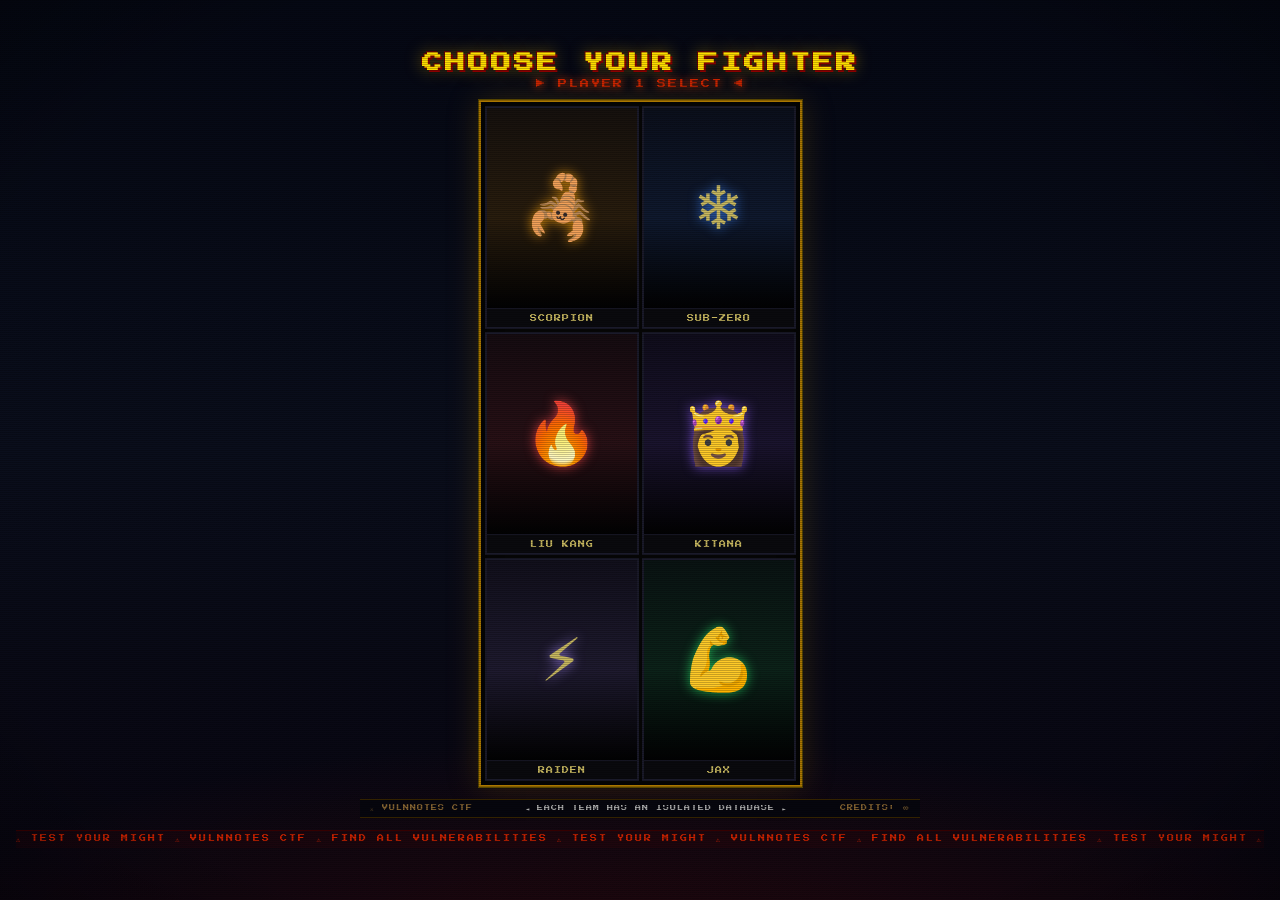
==== frontend/index.html @ 57849b78 "Initial commit: VulnNotes CTF Platform" ====
<!DOCTYPE html>
<html lang="ru">
<head>
  <meta charset="UTF-8">
  <meta name="viewport" content="width=device-width, initial-scale=1.0">
  <title>VulnNotes 🔓</title>
  <link rel="preconnect" href="https://fonts.googleapis.com">
  <link href="https://fonts.googleapis.com/css2?family=Press+Start+2P&display=swap" rel="stylesheet">
  <link rel="stylesheet" href="styles.css">
  <!--
    Test your might! Test your might! Test your might!
    The ancient warriors knew the way...
    Seek the legendary sequence from the realm of arcade legends.
    4B6F6E616D6920436F6465
  -->
</head>
<body>
  <div class="container">
    <div class="mk-app-header">
      <div class="mk-app-logo">⚔ VULNNOTES ⚔</div>
      <p class="mk-app-subtitle">// OUTWORLD SECRET DATABASE //</p>
    </div>
    <div class="mk-warn-banner">☠ MORTAL KOMBAT ☠ &nbsp; FIND ALL VULNERABILITIES AND SURVIVE &nbsp; ☠ MORTAL KOMBAT ☠</div>

    <div id="team-section">
      <div class="mk-scanlines"></div>
      <div class="mk-vignette"></div>

      <div class="mk-header">
        <div class="mk-title-row">
          <div class="mk-title-line"></div>
          <h2 class="mk-title">CHOOSE YOUR FIGHTER</h2>
          <div class="mk-title-line"></div>
        </div>
        <div class="mk-p1-label">▶&nbsp;PLAYER 1 SELECT&nbsp;◀</div>
      </div>

      <div class="mk-grid-frame">
        <div class="mk-select-grid">
          <!-- Populated dynamically by app.js from /api/teams -->
        </div>
      </div>

      <div class="mk-bottom-bar">
        <span class="mk-bottom-left">⚔ VULNNOTES CTF</span>
        <span class="mk-bottom-center">◄ EACH TEAM HAS AN ISOLATED DATABASE ►</span>
        <span class="mk-bottom-right">CREDITS: ∞</span>
      </div>

      <div class="mk-ticker-wrap">
        <div class="mk-ticker">⚠ TEST YOUR MIGHT ⚠ VULNNOTES CTF ⚠ FIND ALL VULNERABILITIES ⚠ TEST YOUR MIGHT ⚠ VULNNOTES CTF ⚠ FIND ALL VULNERABILITIES ⚠ TEST YOUR MIGHT ⚠ VULNNOTES CTF ⚠ FIND ALL VULNERABILITIES ⚠</div>
      </div>

      <div id="mk-fight-overlay" class="mk-fight-overlay hidden">
        <div class="mk-fight-text">FIGHT!</div>
      </div>
    </div>

    <div id="login-section" class="hidden">
      <div class="mk-panel">
        <div class="mk-panel-header">
          <span class="mk-panel-title">⚔ KOMBAT LOGIN</span>
          <span id="team-indicator"></span>
        </div>
        <div class="mk-panel-divider"></div>
        <label class="mk-label">KOMBATANT</label>
        <input id="login-user" placeholder="username"/>
        <label class="mk-label">SECRET SCROLL</label>
        <input id="login-pass" placeholder="password" type="password"/>
        <div class="mk-btn-row">
          <button class="btn-primary" onclick="doLogin()">▶ FIGHT!</button>
          <button class="btn-danger" onclick="switchTeam()">◀ SWITCH FIGHTER</button>
        </div>
        <div id="login-error" class="error hidden"></div>
        <div id="login-token" class="hidden">
          <p class="success">✅ KOMBATANT AUTHENTICATED</p>
          <div class="token-display" id="token-text"></div>
        </div>
      </div>
    </div>

    <div id="app-section" class="hidden">
      <div class="mk-hud">
        <div class="mk-hud-fighter">
          <span class="mk-hud-label">FIGHTER</span>
          <strong id="username-display"></strong>
          <span id="app-team-indicator"></span>
        </div>
        <div class="mk-hud-actions">
          <button class="btn-danger" onclick="resetDB()">⟳ RESET REALM</button>
          <button class="btn-danger" onclick="doLogout()">RETREAT ▶</button>
        </div>
      </div>
      <div class="tabs">
        <button class="tab active" onclick="switchTab('notes',this)">📜 SCROLLS</button>
        <button class="tab" onclick="switchTab('create',this)">✏ NEW SCROLL</button>
      </div>
      <div id="tab-notes"><div id="notes-list"></div></div>
      <div id="tab-create" class="hidden">
        <div class="mk-panel">
          <div class="mk-panel-header"><span class="mk-panel-title">✏ NEW SCROLL</span></div>
          <div class="mk-panel-divider"></div>
          <label class="mk-label">SCROLL TITLE</label>
          <input id="note-title" placeholder="Title..."/>
          <label class="mk-label">CONTENT</label>
          <textarea id="note-content" placeholder="Write your scroll..." rows="4"></textarea>
          <button class="btn-primary" onclick="createNote()">▶ INSCRIBE</button>
        </div>
      </div>
      <div id="tab-lookup" class="hidden">
        <div id="lookup-result"></div>
      </div>
    </div>
  </div>

  <script src="app.js"></script>
</body>
</html>
---- frontend/styles.css ----
* {
  box-sizing: border-box;
  margin: 0;
  padding: 0;
}

body {
  font-family: system-ui, sans-serif;
  background: #040409;
  color: #c8b860;
  min-height: 100vh;
}

.container {
  max-width: 800px;
  margin: 0 auto;
  padding: 20px;
}

/* ── App header (visible in login/app views) ── */
.mk-app-header {
  text-align: center;
  margin-bottom: 10px;
}

.mk-app-logo {
  font-family: 'Press Start 2P', monospace;
  font-size: clamp(14px, 3vw, 24px);
  color: #ffdd00;
  text-shadow: 2px 2px 0 #880000, 0 0 20px rgba(255,200,0,0.4);
  letter-spacing: 4px;
  margin-bottom: 6px;
}

.mk-app-subtitle {
  font-family: 'Press Start 2P', monospace;
  font-size: clamp(5px, 1vw, 7px);
  color: #887755;
  letter-spacing: 2px;
  margin-bottom: 0;
}

.mk-warn-banner {
  font-family: 'Press Start 2P', monospace;
  font-size: clamp(5px, 1vw, 7px);
  background: rgba(136,0,0,0.25);
  border-top: 1px solid #550000;
  border-bottom: 1px solid #550000;
  color: #cc2200;
  padding: 8px 12px;
  margin-bottom: 20px;
  text-align: center;
  letter-spacing: 2px;
  overflow: hidden;
  animation: mk-warn-blink 2s steps(1) infinite;
}

@keyframes mk-warn-blink {
  0%, 70% { opacity: 1; }
  71%, 100% { opacity: 0.6; }
}

/* ── MK Panel (replaces .card) ── */
.mk-panel {
  background: #06060e;
  border: 1px solid #aa7700;
  box-shadow: 0 0 0 1px #332200, inset 0 0 30px rgba(0,0,0,0.6);
  padding: 18px 20px;
  margin-bottom: 14px;
}

.mk-panel-header {
  display: flex;
  justify-content: space-between;
  align-items: center;
  margin-bottom: 4px;
}

.mk-panel-title {
  font-family: 'Press Start 2P', monospace;
  font-size: clamp(8px, 1.5vw, 11px);
  color: #ffdd00;
  text-shadow: 0 0 8px rgba(255,220,0,0.4);
  letter-spacing: 2px;
}

.mk-panel-divider {
  height: 1px;
  background: linear-gradient(90deg, #aa7700, #554400, transparent);
  margin-bottom: 14px;
}

.mk-label {
  display: block;
  font-family: 'Press Start 2P', monospace;
  font-size: clamp(5px, 0.9vw, 7px);
  color: #bbaa66;
  letter-spacing: 1px;
  margin-bottom: 5px;
}

.mk-btn-row {
  display: flex;
  gap: 10px;
  flex-wrap: wrap;
}

/* ── Inputs ── */
input, textarea, select {
  width: 100%;
  padding: 10px 12px;
  border: 1px solid #443300;
  border-radius: 0;
  background: #03030a;
  color: #c8b860;
  margin-bottom: 12px;
  font-size: 13px;
  font-family: monospace;
  outline: none;
  transition: border-color 0.15s, box-shadow 0.15s;
}

input:focus, textarea:focus {
  border-color: #aa7700;
  box-shadow: 0 0 8px rgba(170,119,0,0.35), inset 0 0 4px rgba(170,119,0,0.1);
}

input::placeholder, textarea::placeholder {
  color: #665544;
}

/* ── Buttons ── */
button {
  padding: 10px 18px;
  border-radius: 0;
  border: 1px solid currentColor;
  cursor: pointer;
  font-family: 'Press Start 2P', monospace;
  font-size: clamp(6px, 1vw, 8px);
  letter-spacing: 1px;
  transition: all 0.1s;
}

.btn-primary {
  background: transparent;
  color: #22c55e;
  border-color: #22c55e;
  text-shadow: 0 0 6px rgba(34,197,94,0.5);
}

.btn-primary:hover {
  background: #22c55e;
  color: #000;
  box-shadow: 0 0 12px rgba(34,197,94,0.5);
  text-shadow: none;
}

.btn-danger {
  background: transparent;
  color: #cc2200;
  border-color: #660000;
  font-size: clamp(5px, 0.9vw, 7px);
  padding: 7px 12px;
}

.btn-danger:hover {
  background: rgba(136,0,0,0.3);
  border-color: #cc2200;
  box-shadow: 0 0 8px rgba(204,34,0,0.4);
}

/* ── HUD header bar ── */
.mk-hud {
  display: flex;
  justify-content: space-between;
  align-items: center;
  background: #06060e;
  border: 1px solid #332200;
  border-bottom: 2px solid #aa7700;
  padding: 10px 16px;
  margin-bottom: 14px;
}

.mk-hud-fighter {
  display: flex;
  align-items: center;
  gap: 10px;
  font-family: 'Press Start 2P', monospace;
}

.mk-hud-label {
  font-size: 6px;
  color: #998866;
  letter-spacing: 1px;
}

.mk-hud-fighter strong {
  font-size: clamp(7px, 1.2vw, 10px);
  color: #ffdd00;
  text-shadow: 0 0 6px rgba(255,220,0,0.4);
}

.mk-hud-actions {
  display: flex;
  gap: 8px;
}

/* ── Tabs ── */
.tabs {
  display: flex;
  gap: 2px;
  margin-bottom: 14px;
  border-bottom: 1px solid #332200;
}

.tab {
  padding: 8px 14px;
  cursor: pointer;
  background: transparent;
  color: #998866;
  border: 1px solid transparent;
  border-bottom: none;
  font-family: 'Press Start 2P', monospace;
  font-size: clamp(5px, 0.9vw, 7px);
  letter-spacing: 1px;
  transition: all 0.1s;
}

.tab:hover {
  color: #ccaa77;
  border-color: #554400;
}

.tab.active {
  background: #06060e;
  color: #ffdd00;
  border-color: #aa7700;
  border-bottom-color: #06060e;
  text-shadow: 0 0 6px rgba(255,220,0,0.4);
  margin-bottom: -1px;
}

/* ── Note scrolls ── */
.note {
  background: #05050d;
  border: 1px solid #221500;
  border-left: 3px solid #aa7700;
  padding: 14px 16px;
  margin-bottom: 8px;
  transition: border-left-color 0.15s;
}

.note:hover {
  border-left-color: #ffdd00;
  background: #07070f;
}

.note h3 {
  font-family: 'Press Start 2P', monospace;
  font-size: clamp(7px, 1.2vw, 9px);
  color: #ffdd00;
  margin-bottom: 10px;
  letter-spacing: 1px;
  text-shadow: 0 0 6px rgba(255,220,0,0.3);
}

.note p {
  color: #a08860;
  font-size: 13px;
  line-height: 1.6;
  margin-bottom: 10px;
  font-family: monospace;
}

.note-meta {
  font-family: 'Press Start 2P', monospace;
  font-size: clamp(4px, 0.8vw, 6px);
  color: #887755;
  letter-spacing: 1px;
  display: flex;
  align-items: center;
  gap: 8px;
}

/* ── Misc ── */
.hidden { display: none; }

.error {
  font-family: 'Press Start 2P', monospace;
  font-size: clamp(6px, 1vw, 8px);
  color: #cc2200;
  margin-top: 10px;
  padding: 8px;
  border: 1px solid #550000;
  background: rgba(136,0,0,0.15);
}

.success {
  font-family: 'Press Start 2P', monospace;
  font-size: clamp(6px, 1vw, 8px);
  color: #22c55e;
  margin-top: 10px;
  text-shadow: 0 0 6px rgba(34,197,94,0.5);
}

.token-display {
  font-family: monospace;
  font-size: 10px;
  word-break: break-all;
  background: #03030a;
  border: 1px solid #554400;
  padding: 10px;
  margin-top: 10px;
  color: #bbaa55;
  max-height: 80px;
  overflow: auto;
}

.team-badge {
  display: inline-block;
  padding: 3px 10px;
  font-family: 'Press Start 2P', monospace;
  font-size: clamp(5px, 0.9vw, 7px);
  font-weight: 700;
  color: #000;
  letter-spacing: 1px;
}

#lookup-result, #flag-result {
  margin-top: 12px;
}

/* ══════════════════════════════════════════════════
   MORTAL KOMBAT 3 — CHARACTER SELECT SCREEN
   ══════════════════════════════════════════════════ */

#team-section {
  position: fixed;
  inset: 0;
  z-index: 100;
  display: flex;
  flex-direction: column;
  align-items: center;
  justify-content: center;
  gap: 12px;
  padding: 20px 16px;
  overflow: hidden;
  background:
    radial-gradient(ellipse 90% 40% at 50% 110%, rgba(180,20,0,0.18) 0%, transparent 70%),
    linear-gradient(180deg, #050814 0%, #0a0e1c 50%, #080510 100%);
}

#team-section.hidden {
  display: none;
}

/* CRT scanlines */
.mk-scanlines {
  position: absolute;
  inset: 0;
  background: repeating-linear-gradient(
    0deg,
    transparent 0px,
    transparent 1px,
    rgba(0,0,0,0.22) 1px,
    rgba(0,0,0,0.22) 2px
  );
  pointer-events: none;
  z-index: 20;
}

/* Corner vignette */
.mk-vignette {
  position: absolute;
  inset: 0;
  background: radial-gradient(ellipse 100% 100% at 50% 50%, transparent 55%, rgba(0,0,0,0.7) 100%);
  pointer-events: none;
  z-index: 19;
}

/* ── Header ── */
.mk-header {
  text-align: center;
  position: relative;
  z-index: 5;
}

.mk-title-row {
  display: flex;
  align-items: center;
  gap: 12px;
  justify-content: center;
  margin-bottom: 6px;
}

.mk-title-line {
  flex: 1;
  max-width: 80px;
  height: 2px;
  background: linear-gradient(90deg, transparent, #aa7700, #ffdd00);
}

.mk-title-row .mk-title-line:last-child {
  background: linear-gradient(90deg, #ffdd00, #aa7700, transparent);
}

.mk-title {
  font-family: 'Press Start 2P', monospace;
  font-size: clamp(11px, 2.2vw, 20px);
  color: #ffdd00;
  text-shadow:
    2px 2px 0 #880000,
    -1px -1px 0 #660000,
    0 0 16px rgba(255,200,0,0.5);
  letter-spacing: 3px;
  white-space: nowrap;
  margin: 0;
}

.mk-p1-label {
  font-family: 'Press Start 2P', monospace;
  font-size: clamp(6px, 1.1vw, 9px);
  color: #cc2200;
  text-shadow: 0 0 8px #ff4400;
  letter-spacing: 2px;
  animation: mk-p1-blink 1.2s steps(1) infinite;
}

@keyframes mk-p1-blink {
  0%, 60% { opacity: 1; }
  61%, 100% { opacity: 0.3; }
}

/* ── Grid wrapper ── */
.mk-grid-frame {
  border: 2px solid #aa7700;
  box-shadow:
    0 0 0 1px #554400,
    0 0 30px rgba(180,120,0,0.25),
    inset 0 0 20px rgba(0,0,0,0.6);
  padding: 4px;
  background: #060606;
  position: relative;
  z-index: 5;
}

/* ── Character grid ── */
.mk-select-grid {
  display: grid;
  /* grid-template-columns set dynamically by JS based on team count */
  grid-template-columns: repeat(3, 1fr);
  gap: 3px;
}

/* ── Character cell ── */
.mk-cell {
  width: var(--cell-w, clamp(100px, 18vw, 180px));
  cursor: pointer;
  border: 2px solid #1a1a2a;
  background: #080810;
  transition: border-color 0.08s, box-shadow 0.08s;
  position: relative;
}

/* --cc and --cr are set inline by JS per character */

.mk-cell:hover,
.mk-cell.mk-cursor {
  border-color: #ffdd00;
  box-shadow:
    0 0 0 1px #ffdd00,
    0 0 12px #ffdd00,
    0 0 30px rgba(255,220,0,0.4),
    inset 0 0 8px rgba(255,220,0,0.1);
}

/* ── Portrait area ── */
.mk-cell-inner {
  position: relative;
  width: 100%;
  aspect-ratio: 3 / 4;
  overflow: hidden;
  background:
    linear-gradient(180deg,
      rgba(var(--cr), 0.06) 0%,
      rgba(var(--cr), 0.14) 55%,
      rgba(0,0,0,0.85) 100%
    ),
    #08080e;
  display: flex;
  align-items: center;
  justify-content: center;
}

.mk-cell:hover .mk-cell-inner,
.mk-cell.mk-cursor .mk-cell-inner {
  background:
    linear-gradient(180deg,
      rgba(var(--cr), 0.12) 0%,
      rgba(var(--cr), 0.28) 55%,
      rgba(0,0,0,0.7) 100%
    ),
    #08080e;
}

/* Fallback emoji */
.mk-fallback {
  font-size: clamp(36px, 6vw, 60px);
  position: absolute;
  filter: drop-shadow(0 0 6px rgba(var(--cr), 0.9));
}

/* Actual character image */
.mk-char-img {
  position: absolute;
  inset: 0;
  width: 100%;
  height: 100%;
  object-fit: cover;
  object-position: top center;
  filter: contrast(1.05) brightness(0.92) saturate(0.88);
  transition: filter 0.15s;
}

.mk-cell:hover .mk-char-img,
.mk-cell.mk-cursor .mk-char-img {
  filter: contrast(1.1) brightness(1.05) saturate(1.0);
}

/* Scanlines on cell portraits removed — conflicts with animated GIFs (flickering).
   Global scanlines on body::before cover the whole screen instead. */

/* ── Character name bar ── */
.mk-cell-name {
  font-family: 'Press Start 2P', monospace;
  font-size: clamp(5px, 0.9vw, 7px);
  color: #c8b860;
  text-align: center;
  padding: 6px 4px 5px;
  background: #0a0a0e;
  border-top: 1px solid #1a1a2a;
  letter-spacing: 1px;
  transition: color 0.08s, background 0.08s;
}

.mk-cell:hover .mk-cell-name,
.mk-cell.mk-cursor .mk-cell-name {
  color: #ffdd00;
  background: #0e0e08;
  text-shadow: 0 0 6px #ffdd00;
}

/* ── Bottom bar ── */
.mk-bottom-bar {
  display: flex;
  align-items: center;
  justify-content: space-between;
  width: 100%;
  max-width: 560px;
  padding: 5px 10px;
  background: #06060e;
  border-top: 1px solid #332200;
  border-bottom: 1px solid #332200;
  position: relative;
  z-index: 5;
}

.mk-bottom-bar span {
  font-family: 'Press Start 2P', monospace;
  font-size: clamp(4px, 0.7vw, 6px);
  color: #886633;
  letter-spacing: 1px;
  white-space: nowrap;
}

.mk-bottom-center {
  color: #aaa !important;
  flex: 1;
  text-align: center;
  padding: 0 8px;
  overflow: hidden;
  text-overflow: ellipsis;
}

/* ── Scrolling ticker ── */
.mk-ticker-wrap {
  width: 100%;
  overflow: hidden;
  border-top: 1px solid #440000;
  background: rgba(80,0,0,0.15);
  position: relative;
  z-index: 5;
}

.mk-ticker {
  font-family: 'Press Start 2P', monospace;
  font-size: clamp(5px, 0.8vw, 7px);
  color: #cc2200;
  white-space: nowrap;
  padding: 4px 0;
  animation: mk-scroll 28s linear infinite;
  letter-spacing: 2px;
}

@keyframes mk-scroll {
  0%   { transform: translateX(100vw); }
  100% { transform: translateX(-200%); }
}

/* ── FIGHT! overlay ── */
.mk-fight-overlay {
  position: absolute;
  inset: 0;
  z-index: 50;
  display: flex;
  align-items: center;
  justify-content: center;
  background: rgba(0,0,0,0.0);
  animation: mk-overlay-flash 0.15s steps(1) infinite;
}

.mk-fight-overlay.hidden {
  display: none;
}

.mk-fight-text {
  font-family: 'Press Start 2P', monospace;
  font-size: clamp(40px, 9vw, 80px);
  color: #ffdd00;
  text-shadow:
    0 0 20px #ffdd00,
    0 0 40px #ff8800,
    4px 4px 0 #880000,
    -2px -2px 0 #880000;
  letter-spacing: 10px;
  animation: mk-fight-pop 0.85s cubic-bezier(0.17,0.67,0.35,1.2) forwards;
}

@keyframes mk-fight-pop {
  0%   { transform: scale(0.3) rotate(-5deg); opacity: 0; }
  40%  { transform: scale(1.25) rotate(1deg);  opacity: 1; }
  65%  { transform: scale(0.95);               opacity: 1; }
  100% { transform: scale(1.05);               opacity: 1; }
}

@keyframes mk-overlay-flash {
  0%, 49%  { background: rgba(0,0,0,0.82); }
  50%, 100% { background: rgba(15,0,0,0.82); }
}

/* ── Responsive ── */
@media (max-width: 480px) {
  .mk-select-grid { grid-template-columns: repeat(2, 1fr) !important; }
  .mk-title { letter-spacing: 1px; }
  .mk-bottom-bar { display: none; }
}
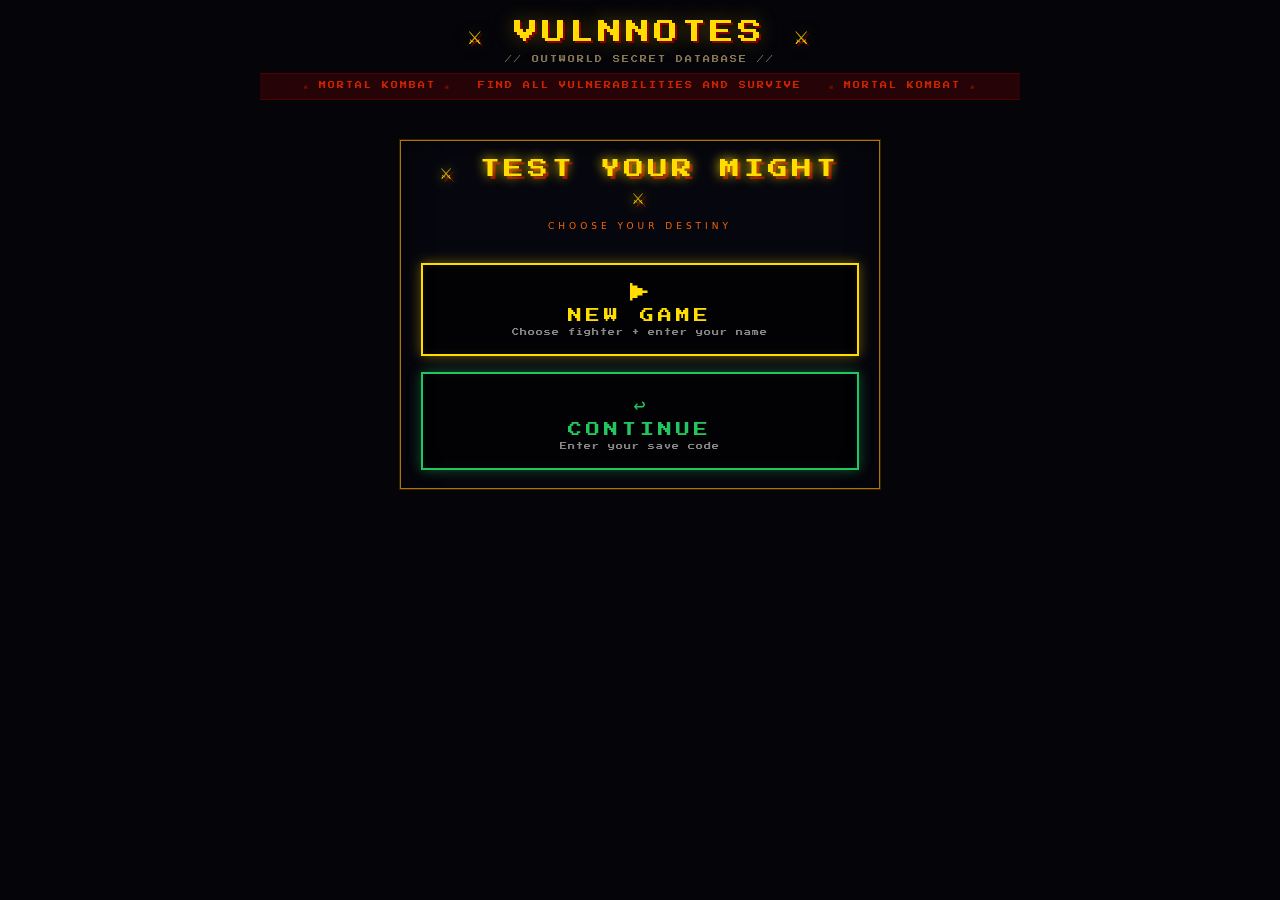
==== commit 06d1f87f: "feat: per-player sessions with save codes + PostgreSQL migration - Replace fixed team model with dyn" ====
--- a/frontend/index.html
+++ b/frontend/index.html
@@ -22,7 +22,60 @@
     </div>
     <div class="mk-warn-banner">☠ MORTAL KOMBAT ☠ &nbsp; FIND ALL VULNERABILITIES AND SURVIVE &nbsp; ☠ MORTAL KOMBAT ☠</div>
 
-    <div id="team-section">
+    <!-- ── START SCREEN ──────────────────────────────────────────── -->
+    <div id="start-section" class="hidden">
+      <div class="mk-panel mk-start-panel">
+        <div class="mk-start-logo">⚔ TEST YOUR MIGHT ⚔</div>
+        <p class="mk-start-sub">CHOOSE YOUR DESTINY</p>
+        <div class="mk-start-buttons">
+          <button class="btn-start btn-new-game" onclick="startNewGame()">
+            <span class="btn-start-icon">▶</span>
+            <span class="btn-start-label">NEW GAME</span>
+            <span class="btn-start-hint">Choose fighter + enter your name</span>
+          </button>
+          <button class="btn-start btn-continue" onclick="startContinue()">
+            <span class="btn-start-icon">↩</span>
+            <span class="btn-start-label">CONTINUE</span>
+            <span class="btn-start-hint">Enter your save code</span>
+          </button>
+        </div>
+      </div>
+    </div>
+
+    <!-- ── CONTINUE / RESTORE ────────────────────────────────────── -->
+    <div id="restore-section" class="hidden">
+      <div class="mk-panel">
+        <div class="mk-panel-header">
+          <span class="mk-panel-title">↩ RESTORE SESSION</span>
+        </div>
+        <div class="mk-panel-divider"></div>
+        <label class="mk-label">YOUR SAVE CODE</label>
+        <input id="restore-code" placeholder="XXXX-XXXX" maxlength="9" style="text-transform:uppercase;letter-spacing:3px;text-align:center"/>
+        <div id="restore-error" class="error hidden"></div>
+        <div class="mk-btn-row">
+          <button class="btn-primary" onclick="doRestore()">▶ RESTORE</button>
+          <button class="btn-danger" onclick="backToStart()">◀ BACK</button>
+        </div>
+      </div>
+    </div>
+
+    <!-- ── SAVE CODE REVEAL ──────────────────────────────────────── -->
+    <div id="savecode-section" class="hidden">
+      <div class="mk-panel mk-savecode-panel">
+        <div class="mk-panel-header">
+          <span class="mk-panel-title">⚔ KOMBATANT REGISTERED</span>
+        </div>
+        <div class="mk-panel-divider"></div>
+        <p class="mk-savecode-warn">☠ WRITE DOWN YOUR SAVE CODE — YOU WILL NEED IT ☠</p>
+        <div class="mk-savecode-box" id="savecode-display">????-????</div>
+        <p class="mk-savecode-sub">Enter this code on <strong>CONTINUE</strong> to restore your progress on any device.</p>
+        <div id="restore-info" class="hidden" style="color:#22c55e;font-size:9px;margin:8px 0;text-align:center"></div>
+        <button class="btn-primary" style="width:100%" onclick="proceedToLogin()">▶ ENTER THE REALM</button>
+      </div>
+    </div>
+
+    <!-- ── CHARACTER SELECT ──────────────────────────────────────── -->
+    <div id="team-section" class="hidden">
       <div class="mk-scanlines"></div>
       <div class="mk-vignette"></div>
 
@@ -36,14 +89,29 @@
       </div>
 
       <div class="mk-grid-frame">
-        <div class="mk-select-grid">
-          <!-- Populated dynamically by app.js from /api/teams -->
+        <div class="mk-select-grid"></div>
+      </div>
+
+      <!-- Nickname input — shown after character is selected -->
+      <div id="nickname-section" class="hidden" style="padding:16px 0">
+        <div class="mk-panel" style="max-width:420px;margin:0 auto">
+          <div class="mk-panel-header">
+            <span class="mk-panel-title" id="selected-char-label">YOUR FIGHTER</span>
+          </div>
+          <div class="mk-panel-divider"></div>
+          <label class="mk-label">KOMBATANT NAME</label>
+          <input id="nickname-input" placeholder="Enter your name..." maxlength="50"/>
+          <div id="nickname-error" class="error hidden"></div>
+          <div class="mk-btn-row">
+            <button class="btn-primary" onclick="doNewGame()">⚔ START BATTLE</button>
+            <button class="btn-danger" onclick="cancelCharSelect()">◀ BACK</button>
+          </div>
         </div>
       </div>
 
       <div class="mk-bottom-bar">
         <span class="mk-bottom-left">⚔ VULNNOTES CTF</span>
-        <span class="mk-bottom-center">◄ EACH TEAM HAS AN ISOLATED DATABASE ►</span>
+        <span class="mk-bottom-center">◄ EACH PLAYER HAS AN ISOLATED DATABASE ►</span>
         <span class="mk-bottom-right">CREDITS: ∞</span>
       </div>
 
@@ -56,6 +124,7 @@
       </div>
     </div>
 
+    <!-- ── LOGIN ─────────────────────────────────────────────────── -->
     <div id="login-section" class="hidden">
       <div class="mk-panel">
         <div class="mk-panel-header">
@@ -69,7 +138,7 @@
         <input id="login-pass" placeholder="password" type="password"/>
         <div class="mk-btn-row">
           <button class="btn-primary" onclick="doLogin()">▶ FIGHT!</button>
-          <button class="btn-danger" onclick="switchTeam()">◀ SWITCH FIGHTER</button>
+          <button class="btn-danger" onclick="doLogout()">◀ NEW GAME</button>
         </div>
         <div id="login-error" class="error hidden"></div>
         <div id="login-token" class="hidden">
@@ -79,6 +148,7 @@
       </div>
     </div>
 
+    <!-- ── MAIN APP ───────────────────────────────────────────────── -->
     <div id="app-section" class="hidden">
       <div class="mk-hud">
         <div class="mk-hud-fighter">
--- a/frontend/styles.css
+++ b/frontend/styles.css
@@ -654,3 +654,105 @@
   .mk-title { letter-spacing: 1px; }
   .mk-bottom-bar { display: none; }
 }
+
+/* ── Start screen ──────────────────────────────────────────────── */
+.mk-start-panel {
+  max-width: 480px;
+  margin: 40px auto;
+  text-align: center;
+}
+
+.mk-start-logo {
+  font-family: 'Press Start 2P', monospace;
+  font-size: clamp(12px, 3vw, 20px);
+  color: #ffdd00;
+  text-shadow: 0 0 12px #ffdd00, 3px 3px 0 #880000;
+  letter-spacing: 4px;
+  margin-bottom: 12px;
+}
+
+.mk-start-sub {
+  font-size: 9px;
+  color: #ff6600;
+  letter-spacing: 4px;
+  margin-bottom: 32px;
+}
+
+.mk-start-buttons {
+  display: flex;
+  flex-direction: column;
+  gap: 16px;
+}
+
+.btn-start {
+  display: flex;
+  flex-direction: column;
+  align-items: center;
+  gap: 6px;
+  padding: 18px 24px;
+  border: 2px solid;
+  cursor: pointer;
+  font-family: 'Press Start 2P', monospace;
+  transition: transform 0.1s, box-shadow 0.1s;
+  background: rgba(0,0,0,0.7);
+}
+
+.btn-start:hover { transform: scale(1.03); }
+.btn-start:active { transform: scale(0.97); }
+
+.btn-new-game {
+  border-color: #ffdd00;
+  box-shadow: 0 0 12px #ffdd0066, inset 0 0 8px #ffdd0011;
+  color: #ffdd00;
+}
+
+.btn-continue {
+  border-color: #22c55e;
+  box-shadow: 0 0 12px #22c55e66, inset 0 0 8px #22c55e11;
+  color: #22c55e;
+}
+
+.btn-start-icon { font-size: 20px; }
+.btn-start-label { font-size: 14px; letter-spacing: 4px; }
+.btn-start-hint { font-size: 7px; color: #888; letter-spacing: 1px; }
+
+/* ── Save code reveal ──────────────────────────────────────────── */
+.mk-savecode-panel {
+  max-width: 480px;
+  margin: 40px auto;
+  text-align: center;
+}
+
+.mk-savecode-warn {
+  font-size: 8px;
+  color: #ef4444;
+  letter-spacing: 2px;
+  animation: blink 1s step-start infinite;
+  margin: 12px 0;
+}
+
+@keyframes blink {
+  0%, 100% { opacity: 1; }
+  50%       { opacity: 0; }
+}
+
+.mk-savecode-box {
+  font-family: 'Press Start 2P', monospace;
+  font-size: clamp(18px, 6vw, 32px);
+  color: #ffdd00;
+  background: rgba(0,0,0,0.6);
+  border: 2px solid #ffdd00;
+  box-shadow: 0 0 20px #ffdd0088;
+  letter-spacing: 6px;
+  padding: 16px 24px;
+  margin: 16px 0;
+  user-select: all;
+  cursor: copy;
+}
+
+.mk-savecode-sub {
+  font-size: 8px;
+  color: #94a3b8;
+  line-height: 1.8;
+  margin: 8px 0 16px;
+}
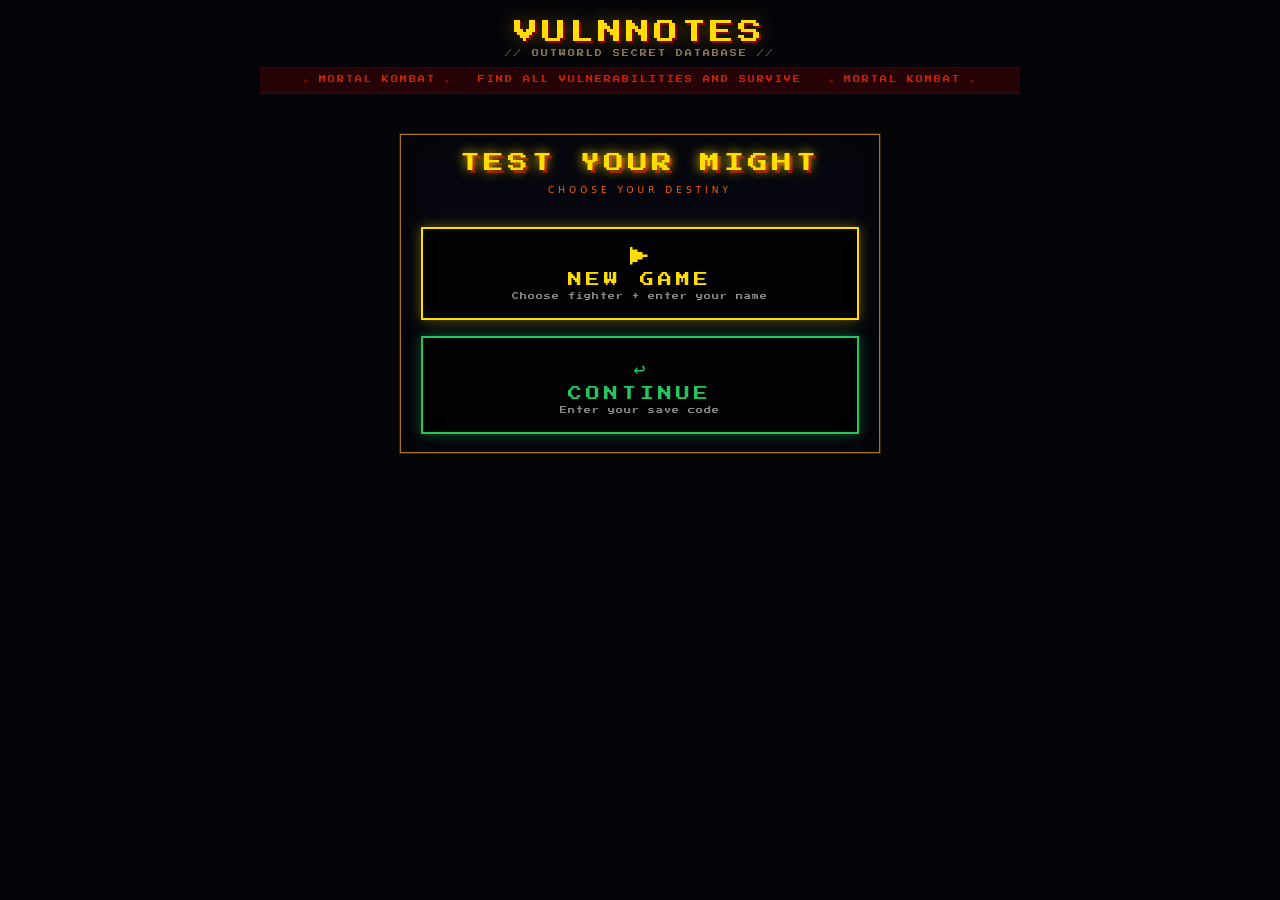
==== commit d8e95858: "fix: remove ⚔ icons from UI" ====
--- a/frontend/index.html
+++ b/frontend/index.html
@@ -17,7 +17,7 @@
 <body>
   <div class="container">
     <div class="mk-app-header">
-      <div class="mk-app-logo">⚔ VULNNOTES ⚔</div>
+      <div class="mk-app-logo">VULNNOTES</div>
       <p class="mk-app-subtitle">// OUTWORLD SECRET DATABASE //</p>
     </div>
     <div class="mk-warn-banner">☠ MORTAL KOMBAT ☠ &nbsp; FIND ALL VULNERABILITIES AND SURVIVE &nbsp; ☠ MORTAL KOMBAT ☠</div>
@@ -25,7 +25,7 @@
     <!-- ── START SCREEN ──────────────────────────────────────────── -->
     <div id="start-section" class="hidden">
       <div class="mk-panel mk-start-panel">
-        <div class="mk-start-logo">⚔ TEST YOUR MIGHT ⚔</div>
+        <div class="mk-start-logo">TEST YOUR MIGHT</div>
         <p class="mk-start-sub">CHOOSE YOUR DESTINY</p>
         <div class="mk-start-buttons">
           <button class="btn-start btn-new-game" onclick="startNewGame()">
@@ -63,7 +63,7 @@
     <div id="savecode-section" class="hidden">
       <div class="mk-panel mk-savecode-panel">
         <div class="mk-panel-header">
-          <span class="mk-panel-title">⚔ KOMBATANT REGISTERED</span>
+          <span class="mk-panel-title">KOMBATANT REGISTERED</span>
         </div>
         <div class="mk-panel-divider"></div>
         <p class="mk-savecode-warn">☠ WRITE DOWN YOUR SAVE CODE — YOU WILL NEED IT ☠</p>
@@ -103,14 +103,14 @@
           <input id="nickname-input" placeholder="Enter your name..." maxlength="50"/>
           <div id="nickname-error" class="error hidden"></div>
           <div class="mk-btn-row">
-            <button class="btn-primary" onclick="doNewGame()">⚔ START BATTLE</button>
+            <button class="btn-primary" onclick="doNewGame()">START BATTLE</button>
             <button class="btn-danger" onclick="cancelCharSelect()">◀ BACK</button>
           </div>
         </div>
       </div>
 
       <div class="mk-bottom-bar">
-        <span class="mk-bottom-left">⚔ VULNNOTES CTF</span>
+        <span class="mk-bottom-left">VULNNOTES CTF</span>
         <span class="mk-bottom-center">◄ EACH PLAYER HAS AN ISOLATED DATABASE ►</span>
         <span class="mk-bottom-right">CREDITS: ∞</span>
       </div>
@@ -128,7 +128,7 @@
     <div id="login-section" class="hidden">
       <div class="mk-panel">
         <div class="mk-panel-header">
-          <span class="mk-panel-title">⚔ KOMBAT LOGIN</span>
+          <span class="mk-panel-title">KOMBAT LOGIN</span>
           <span id="team-indicator"></span>
         </div>
         <div class="mk-panel-divider"></div>
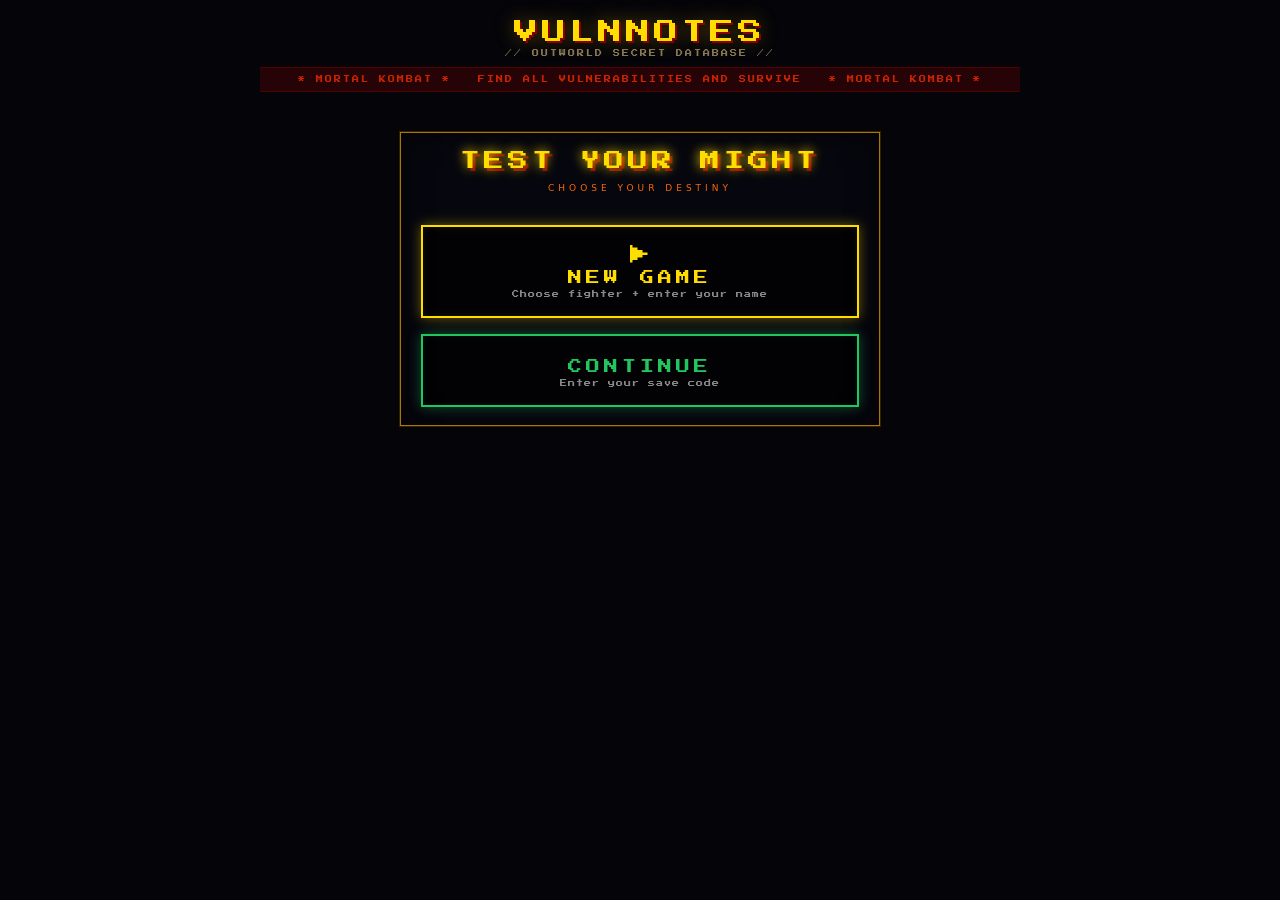
==== commit 61469052: "feat: session model, bonuses, victory screen, character updates, UX polish - PostgreSQL session-base" ====
--- a/frontend/index.html
+++ b/frontend/index.html
@@ -3,7 +3,7 @@
 <head>
   <meta charset="UTF-8">
   <meta name="viewport" content="width=device-width, initial-scale=1.0">
-  <title>VulnNotes 🔓</title>
+  <title>VulnNotes </title>
   <link rel="preconnect" href="https://fonts.googleapis.com">
   <link href="https://fonts.googleapis.com/css2?family=Press+Start+2P&display=swap" rel="stylesheet">
   <link rel="stylesheet" href="styles.css">
@@ -20,7 +20,7 @@
       <div class="mk-app-logo">VULNNOTES</div>
       <p class="mk-app-subtitle">// OUTWORLD SECRET DATABASE //</p>
     </div>
-    <div class="mk-warn-banner">☠ MORTAL KOMBAT ☠ &nbsp; FIND ALL VULNERABILITIES AND SURVIVE &nbsp; ☠ MORTAL KOMBAT ☠</div>
+    <div class="mk-warn-banner">* MORTAL KOMBAT * &nbsp; FIND ALL VULNERABILITIES AND SURVIVE &nbsp; * MORTAL KOMBAT *</div>
 
     <!-- ── START SCREEN ──────────────────────────────────────────── -->
     <div id="start-section" class="hidden">
@@ -34,7 +34,7 @@
             <span class="btn-start-hint">Choose fighter + enter your name</span>
           </button>
           <button class="btn-start btn-continue" onclick="startContinue()">
-            <span class="btn-start-icon">↩</span>
+            <span class="btn-start-icon"></span>
             <span class="btn-start-label">CONTINUE</span>
             <span class="btn-start-hint">Enter your save code</span>
           </button>
@@ -46,11 +46,11 @@
     <div id="restore-section" class="hidden">
       <div class="mk-panel">
         <div class="mk-panel-header">
-          <span class="mk-panel-title">↩ RESTORE SESSION</span>
+          <span class="mk-panel-title"> RESTORE SESSION</span>
         </div>
         <div class="mk-panel-divider"></div>
         <label class="mk-label">YOUR SAVE CODE</label>
-        <input id="restore-code" placeholder="XXXX-XXXX" maxlength="9" style="text-transform:uppercase;letter-spacing:3px;text-align:center"/>
+        <input id="restore-code" placeholder="XXXX-XXXX" maxlength="9" style="text-transform:uppercase;letter-spacing:3px;text-align:center" oninput="localStorage.setItem('mk_save_code',this.value.trim())"/>
         <div id="restore-error" class="error hidden"></div>
         <div class="mk-btn-row">
           <button class="btn-primary" onclick="doRestore()">▶ RESTORE</button>
@@ -66,7 +66,7 @@
           <span class="mk-panel-title">KOMBATANT REGISTERED</span>
         </div>
         <div class="mk-panel-divider"></div>
-        <p class="mk-savecode-warn">☠ WRITE DOWN YOUR SAVE CODE — YOU WILL NEED IT ☠</p>
+        <p class="mk-savecode-warn">* WRITE DOWN YOUR SAVE CODE — YOU WILL NEED IT *</p>
         <div class="mk-savecode-box" id="savecode-display">????-????</div>
         <p class="mk-savecode-sub">Enter this code on <strong>CONTINUE</strong> to restore your progress on any device.</p>
         <div id="restore-info" class="hidden" style="color:#22c55e;font-size:9px;margin:8px 0;text-align:center"></div>
@@ -116,7 +116,7 @@
       </div>
 
       <div class="mk-ticker-wrap">
-        <div class="mk-ticker">⚠ TEST YOUR MIGHT ⚠ VULNNOTES CTF ⚠ FIND ALL VULNERABILITIES ⚠ TEST YOUR MIGHT ⚠ VULNNOTES CTF ⚠ FIND ALL VULNERABILITIES ⚠ TEST YOUR MIGHT ⚠ VULNNOTES CTF ⚠ FIND ALL VULNERABILITIES ⚠</div>
+        <div class="mk-ticker">* TEST YOUR MIGHT * VULNNOTES CTF * FIND ALL VULNERABILITIES * TEST YOUR MIGHT * VULNNOTES CTF * FIND ALL VULNERABILITIES * TEST YOUR MIGHT * VULNNOTES CTF * FIND ALL VULNERABILITIES *</div>
       </div>
 
       <div id="mk-fight-overlay" class="mk-fight-overlay hidden">
@@ -133,17 +133,14 @@
         </div>
         <div class="mk-panel-divider"></div>
         <label class="mk-label">KOMBATANT</label>
-        <input id="login-user" placeholder="username"/>
+        <input id="login-user" placeholder="alice"/>
         <label class="mk-label">SECRET SCROLL</label>
         <input id="login-pass" placeholder="password" type="password"/>
         <div class="mk-btn-row">
           <button class="btn-primary" onclick="doLogin()">▶ FIGHT!</button>
-          <button class="btn-danger" onclick="doLogout()">◀ NEW GAME</button>
+          <button class="btn-danger" onclick="goToMainMenu()">MAIN MENU</button>
         </div>
         <div id="login-error" class="error hidden"></div>
-        <div id="login-token" class="hidden">
-          <p class="success">✅ KOMBATANT AUTHENTICATED</p>
-          <div class="token-display" id="token-text"></div>
         </div>
       </div>
     </div>
@@ -162,13 +159,14 @@
         </div>
       </div>
       <div class="tabs">
-        <button class="tab active" onclick="switchTab('notes',this)">📜 SCROLLS</button>
-        <button class="tab" onclick="switchTab('create',this)">✏ NEW SCROLL</button>
+        <button class="tab active" onclick="switchTab('notes',this)">SCROLLS</button>
+        <button class="tab" onclick="switchTab('create',this)">NEW SCROLL</button>
+        <button class="tab" onclick="switchTab('progress',this);loadProgress()">PROGRESS</button>
       </div>
       <div id="tab-notes"><div id="notes-list"></div></div>
       <div id="tab-create" class="hidden">
         <div class="mk-panel">
-          <div class="mk-panel-header"><span class="mk-panel-title">✏ NEW SCROLL</span></div>
+          <div class="mk-panel-header"><span class="mk-panel-title">NEW SCROLL</span></div>
           <div class="mk-panel-divider"></div>
           <label class="mk-label">SCROLL TITLE</label>
           <input id="note-title" placeholder="Title..."/>
@@ -180,6 +178,27 @@
       <div id="tab-lookup" class="hidden">
         <div id="lookup-result"></div>
       </div>
+      <div id="tab-progress" class="hidden">
+        <div id="progress-list"></div>
+      </div>
+    </div>
+  </div>
+
+  <!-- VICTORY SCREEN -->
+  <div id="victory-overlay" class="hidden">
+    <div class="vic-scanlines"></div>
+    <div class="vic-content">
+      <div class="vic-portrait-wrap">
+        <img id="vic-portrait" src="" alt="" class="vic-portrait">
+      </div>
+      <div class="vic-flawless">FLAWLESS</div>
+      <div class="vic-victory">VICTORY</div>
+      <div class="vic-sub">ALL VULNERABILITIES FOUND</div>
+      <div class="vic-nickname" id="vic-nickname"></div>
+      <a class="vic-github" href="https://github.com/GoGoDrClaw/mortal-vuln" target="_blank">
+        github.com/GoGoDrClaw/mortal-vuln
+      </a>
+      <button class="vic-close btn-primary" onclick="document.getElementById('victory-overlay').classList.add('hidden')">CONTINUE</button>
     </div>
   </div>
 
--- a/frontend/styles.css
+++ b/frontend/styles.css
@@ -12,6 +12,12 @@
 }
 
 .container {
+  max-width: 800px;
+  margin: 0 auto;
+  padding: 20px;
+}
+
+#app-section {
   max-width: 800px;
   margin: 0 auto;
   padding: 20px;
@@ -270,6 +276,7 @@
   line-height: 1.6;
   margin-bottom: 10px;
   font-family: monospace;
+  white-space: pre-wrap;
 }
 
 .note-meta {
@@ -633,14 +640,20 @@
     4px 4px 0 #880000,
     -2px -2px 0 #880000;
   letter-spacing: 10px;
-  animation: mk-fight-pop 0.85s cubic-bezier(0.17,0.67,0.35,1.2) forwards;
+  animation: mk-fight-pop 0.7s cubic-bezier(0.17,0.67,0.35,1.2) forwards,
+             mk-fight-pulse 0.4s ease-in-out 0.7s 3 alternate;
 }
 
 @keyframes mk-fight-pop {
   0%   { transform: scale(0.3) rotate(-5deg); opacity: 0; }
-  40%  { transform: scale(1.25) rotate(1deg);  opacity: 1; }
-  65%  { transform: scale(0.95);               opacity: 1; }
-  100% { transform: scale(1.05);               opacity: 1; }
+  40%  { transform: scale(1.3) rotate(1deg);  opacity: 1; }
+  65%  { transform: scale(0.92);              opacity: 1; }
+  100% { transform: scale(1.0);               opacity: 1; }
+}
+
+@keyframes mk-fight-pulse {
+  from { transform: scale(1.0); text-shadow: 0 0 20px #ffdd00, 0 0 40px #ff8800, 4px 4px 0 #880000, -2px -2px 0 #880000; }
+  to   { transform: scale(1.08); text-shadow: 0 0 40px #fff, 0 0 80px #ffdd00, 4px 4px 0 #880000, -2px -2px 0 #880000; }
 }
 
 @keyframes mk-overlay-flash {
@@ -756,3 +769,125 @@
   line-height: 1.8;
   margin: 8px 0 16px;
 }
+
+/* ── Victory Screen ───────────────────────────────────────────── */
+#victory-overlay {
+  position: fixed;
+  inset: 0;
+  z-index: 9999;
+  background: #000;
+  display: flex;
+  align-items: center;
+  justify-content: center;
+  flex-direction: column;
+}
+#victory-overlay.hidden { display: none; }
+
+.vic-scanlines {
+  position: absolute;
+  inset: 0;
+  background: repeating-linear-gradient(
+    to bottom,
+    transparent 0px,
+    transparent 3px,
+    rgba(0,0,0,0.35) 3px,
+    rgba(0,0,0,0.35) 4px
+  );
+  pointer-events: none;
+  z-index: 1;
+}
+
+.vic-content {
+  position: relative;
+  z-index: 2;
+  display: flex;
+  flex-direction: column;
+  align-items: center;
+  gap: 12px;
+  padding: 40px 20px;
+  text-align: center;
+}
+
+.vic-portrait-wrap {
+  width: 140px;
+  height: 140px;
+  border: 3px solid #b8860b;
+  box-shadow: 0 0 30px #b8860b, 0 0 60px rgba(184,134,11,0.4);
+  overflow: hidden;
+  image-rendering: pixelated;
+  animation: vic-portrait-glow 1.5s ease-in-out infinite alternate;
+}
+
+.vic-portrait {
+  width: 100%;
+  height: 100%;
+  object-fit: cover;
+}
+
+@keyframes vic-portrait-glow {
+  from { box-shadow: 0 0 20px #b8860b, 0 0 40px rgba(184,134,11,0.3); }
+  to   { box-shadow: 0 0 40px #ffd700, 0 0 80px rgba(255,215,0,0.5); }
+}
+
+.vic-flawless {
+  font-family: 'Press Start 2P', monospace;
+  font-size: clamp(18px, 5vw, 38px);
+  color: #ffd700;
+  text-shadow: 0 0 20px #ffd700, 0 0 40px #b8860b, 3px 3px 0 #7a5c00;
+  animation: vic-flash 0.6s steps(1) infinite;
+  letter-spacing: 4px;
+}
+
+.vic-victory {
+  font-family: 'Press Start 2P', monospace;
+  font-size: clamp(24px, 7vw, 52px);
+  color: #fff;
+  text-shadow: 0 0 20px #fff, 0 0 40px #ffd700, 4px 4px 0 #333;
+  animation: vic-flash 0.6s steps(1) 0.3s infinite;
+  letter-spacing: 6px;
+}
+
+@keyframes vic-flash {
+  0%, 49% { opacity: 1; }
+  50%, 100% { opacity: 0.6; }
+}
+
+.vic-sub {
+  font-family: 'Press Start 2P', monospace;
+  font-size: clamp(6px, 1.5vw, 10px);
+  color: #ef4444;
+  letter-spacing: 3px;
+  margin-top: 8px;
+  animation: vic-pulse 2s ease-in-out infinite;
+}
+
+@keyframes vic-pulse {
+  0%, 100% { opacity: 1; }
+  50% { opacity: 0.4; }
+}
+
+.vic-nickname {
+  font-family: 'Press Start 2P', monospace;
+  font-size: clamp(8px, 2vw, 13px);
+  color: #a0c4ff;
+  letter-spacing: 2px;
+  margin-top: 4px;
+}
+
+.vic-github {
+  font-family: monospace;
+  font-size: clamp(9px, 1.8vw, 12px);
+  color: #64748b;
+  text-decoration: none;
+  border-bottom: 1px solid #334155;
+  padding-bottom: 2px;
+  margin-top: 4px;
+  transition: color 0.2s;
+}
+.vic-github:hover { color: #94a3b8; }
+
+.vic-close {
+  margin-top: 20px;
+  font-size: 9px;
+  padding: 10px 24px;
+}
